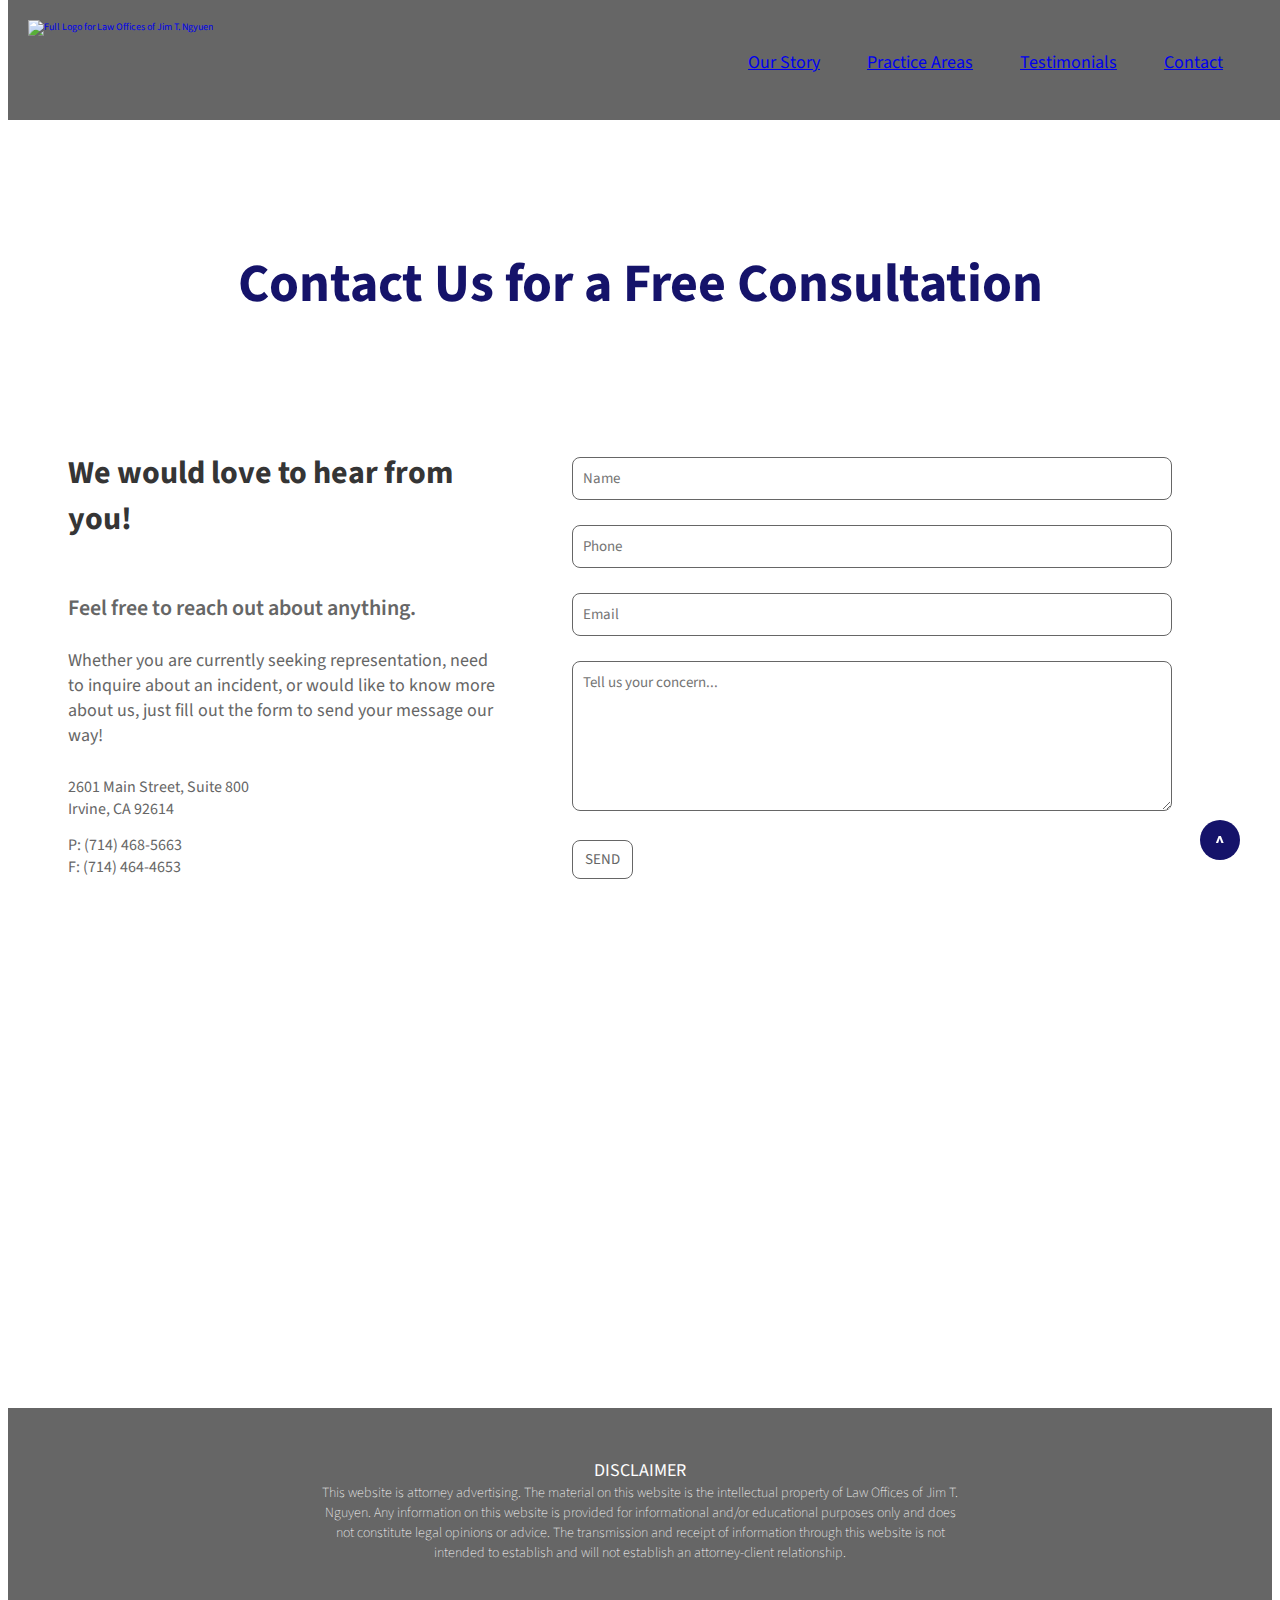
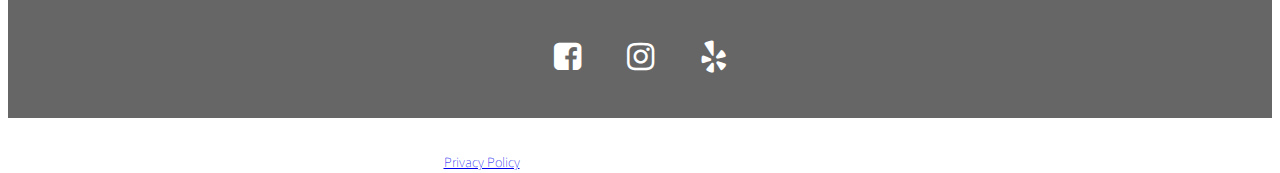
==== contact.html @ 75dcc0a6 "contact form" ====
<!DOCTYPE html>
  <html>
    <head>
      <title>Law Offices of Jim T. Ngyuen</title>
      <meta name="viewport" content="width=device-width, initial-scale=1">
      <link rel="icon" href="images/JTN_L_gray.png" type="image/x-icon"/>
      <!-- Font Awesome -->
      <link href="https://maxcdn.bootstrapcdn.com/font-awesome/4.7.0/css/font-awesome.min.css" rel="stylesheet">
      <!-- Custom Styles -->
      <link rel="stylesheet" href="styles/reset.css">
      <link rel="stylesheet" href="styles/main.css">
      <link href="https://fonts.googleapis.com/css2?family=Source+Sans+Pro&display=swap" rel="stylesheet">
    </head>
    <body>
      <div class="navigation" id="navbar">
        <a href="index.html">
          <img class="logo" src="images/JTN_LH_white.png" alt="Full Logo for Law Offices of Jim T. Ngyuen">
        </a>
        <ul class="navigation_list">
          <li>
            <a href="index.html">Our Story</a>
          </li>
          <li>
            <a href="practiceareas.html">Practice Areas</a>
          </li>
          <li>
            <a href="testimonials.html">Testimonials</a>
          </li>
          <li>
            <a class="current" href="contact.html">Contact</a>
          </li>
        </ul>
      </div>
      <a class="anchor" id="top"></a>
      <section class="contactpage">
        <h1>Contact Us for a Free Consultation</h1>
      </section>
      <a class="anchor" id="contact"></a>
      <section class="contactpage_us">
        <div class="contact_text">
          <h2>We would love to hear from you!</h2>
          <br><p class="feelfree"><b>Feel free to reach out about anything.</p></b>
          <br><p>Whether you are currently seeking representation, need to inquire about an incident, or would like to know more about us, just fill out the form to send your message our way!</p>
          <br><br><p class="address">2601 Main Street, Suite 800</p>
          <p class="address">Irvine, CA 92614</p>
          <br><p class="address">P: (714) 468-5663</p>
          <p class="address">F: (714) 464-4653<p>
        </div>
        <div class="contactpage_form">
          <form action="https://getform.io/f/a17aed04-f0c9-4bd0-a426-def00e4aacbf" method="POST" accept-charset="UTF-8">
            <input type="text" placeholder="Name">
            <input type="text" placeholder="Phone">
            <input type="text" placeholder="Email">
            <textarea id="subject" placeholder="Tell us your concern..." style="height: 150px"></textarea>
            <br>
            <button type="submit" name="submit">SEND</button>
          </form>
        </div>
      </section>
      <section class="map">
        <iframe src="https://www.google.com/maps/embed?pb=!1m14!1m8!1m3!1d6640.068447036827!2d-117.840805!3d33.682178!3m2!1i1024!2i768!4f13.1!3m3!1m2!1s0x80dcde8505602ed7%3A0xfc1e0f14ed1f7e09!2s2601%20Main%20St%20%23800%2C%20Irvine%2C%20CA%2092614%2C%20USA!5e0!3m2!1sen!2sin!4v1590711852621!5m2!1sen!2sin" width="100%" height="380" frameborder="0" style="border:0;" allowfullscreen="" aria-hidden="false" tabindex="0"></iframe>
      </section>
      <a href="#top">
        <button id="myBtn">^</button>
        <script src="styles/button.js"></script>
      </a>
      <script src="styles/button.js"></script>
    </body>
    <footer>
      <div class="disclaimer">
        <p>DISCLAIMER</p>
        <h3>This website is attorney advertising. The material on this website is the intellectual property of Law Offices of Jim T. Nguyen. Any information on this website is provided for informational and/or educational purposes only and does not constitute legal opinions or advice. The transmission and receipt of information through this website is not intended to establish and will not establish an attorney-client relationship.</h3>
      </div>
      <div class="social_links">
        <ul class="social_media">
          <li>
            <a href="https://m.facebook.com/jtnguyenlaw/" target="_blank">
              <i class="fa fa-facebook-square" aria-hidden="true"></i>
            </a>
          </li>
          <li>
            <a href="https://www.instagram.com/jtnguyenlaw/">
              <i class="fa fa-instagram" aria-hidden="true"></i>
            </a>
          </li>
          <li>
            <a href="https://yelp.to/qTKq/3lrticKWHU" target="_blank">
              <i class="fa fa-yelp" aria-hidden="true"></i>
            </a>
          </li>
        </ul>
      </div>
      <div class="copyright">
        <h3><a href="ppolicy.html">Privacy Policy</a>&nbsp; &nbsp; &nbsp; &nbsp; &nbsp; &nbsp;|&nbsp; &nbsp; &nbsp; &nbsp; &nbsp; &nbsp; © 2020 Jessica Cheng. &nbsp; &nbsp; All rights reserved.</h3>
      </div>
    </footer>
  </html>
---- styles/main.css ----
html {
  font-size: 10px;
  scroll-behavior: smooth;
}

body {
  background-color: #FFFFFF;
  font-family: "Source Sans Pro", sans-serif;
}

main {
  justify-content: center;
  line-height: normal;
  margin: 0 auto;
  max-width: 1300px;
}

footer {
  background-color: #666666;
  bottom: 0;
  color: #FFFFFF;
  height: 260px;
  padding-top: 50px;
  text-align: center;
  width: 100%;
}

h1 {
  color: #15136A;
  font-size: 5.4rem;
  font-weight: bolder;
  text-align: center;
}

h2 {
  color: #353535;
  font-size: 3.2rem;
  text-align: left;
}

h3 {
  color: #FFFFFF;
  font-size: 1.4rem;
  font-weight: 100;
  line-height: 2rem;
  margin: 0 auto;
  width: 650px;
}

h4 {
  color: #353535;
  font-size: 2.2rem;
  text-align: left;
}

p {
  color: #666666;
  font-size: 1.8rem;
  line-height: normal;
  margin: 0 auto;
  max-width: 700px;
}
footer p, .contact_info p {
  color: #FFFFFF;
}

b {
  font-weight: 600;
}

i {
  font-style: italic;
}

.navigation {
  background-color: #666666;
  height: 80px;
  padding: 20px;
  position: fixed;
  top: 0;
  text-align: center;
  width: 100%;
}
.logo {
  float: left;
  height: 80px;
}
.navigation_list {
  float: right;
  height: 20px;
  list-style-type: none;
  margin-top: 30px;
  width: 600px;
}

.navigation li {
  display: inline-block;
  font-size: 1.8rem;
  padding-right: 45px;
}

#navbar {
  position: fixed;
  top: 0;
  width: 100%;
  transition: top 0.3s;
}

.hero {
  background-image: url("../images/bookandpen.jpg");
  background-size: cover;
  background-repeat: no-repeat;
  background-size: cover;
  background-position: center center;
  margin-top: 120px;
  padding: 90px 0px;
  width: 100%;
}

.hero_text {
  background-color: rgba(255, 255, 255, 0.5);
  padding: 40px;
}
.hero_text h2 {
  text-align: center;
}

.button {
  background-color: #15136A;
  border: .1px solid #15136A;
  border-radius: 40px;
  color: #FFFFFF;
  cursor: pointer;
  display: flex;
  outline: none;
  padding: 12px 18px;
  text-align: center;
  text-decoration: none;
  font-size: 18px;
  margin: 0 auto;
}

.button:hover {
  background-color: #666666;
  border: .1px solid #FFFFFF;
}

.our_story {
  padding: 100px;
}
.osc {
  display: grid;
  grid-template-columns: 1fr 1.6fr;
  grid-column-gap: 80px;
  padding: 100px 0px;
}
.osc_image img {
  height: 280px;
}

.contact_us {
  background-color: #666666;
  display: grid;
  grid-template-columns: 3fr 1fr;
}

.contact_form {
  margin: 0 auto;
  padding: 50px;
  width: 700px;
}
.contact_form h2 {
  font-size: 3.55rem;
  color: #FFFFFF;
  padding: 20px 0px;
  text-transform: uppercase;
}

.contact_info  {
  padding: 200px 0px;
  width: 300px;
}
.contact_info h4 {
  color: #FFFFFF;
}

a.anchor {
    display: block;
    position: relative;
    top: -120px;
    visibility: hidden;
}

input[type=text], textarea {
  width: 600px;
  font-family: "Source Sans Pro";
  font-size: 15px;
  padding: 10px;
  border: 1px solid #666666;
  border-radius: 8px;
  box-sizing: border-box;
  margin-top: 10px;
  margin-bottom: 15px;
  outline: none;
  resize: vertical;
}

input[id=phone], input[id=email] {
  width: 290px;
  margin-right: 20px;
}

button[type=submit] {
  background-color: #FFFFFF;
  font-family: "Source Sans Pro";
  font-size: 15px;
  color: #666666;
  margin-top: 10px;
  margin-bottom: 15px;
  padding: 8px 12px;
  border: .1px solid #666666;
  border-radius: 8px;
  cursor: pointer;
  outline: none;
}

button[type=submit]:hover {
  background-color: #666666;
  color: #FFFFFF;
  border: .1px solid #FFFFFF;
}

.social_media {
  color: #FFFFFF;
  list-style-type: none;
  padding: 20px;
  font-size: 3.2rem;
}

.social_media i {
  color: #FFFFFF;
}

.social_media li {
  display: inline-block;
  padding: 20px;
}

#myBtn {
  background-color: #15136A;
  border: none;
  border-radius: 50%;
  bottom: 40px;
  color: #FFFFFF;
  float: right;
  font-family: "Source Sans Pro";
  font-size: 18px;
  font-weight: bold;
  height: 40px;
  padding: 10px;
  position: fixed;
  right: 40px;
  width: 40px;
  outline: none;
}
#myBtn:hover {
  background-color: #666666;
  border: .1px solid #FFFFFF;
  color: #FFFFFF;
}

@media screen and (max-width: 767px) {
  footer {
    height: 340px;
  }

  h1 {
    font-size: 3.8rem;
  }

  h2 {
    font-size: 2.6rem;
  }

  h3 {
    font-size: 1.2rem;
  }

  p {
    font-size: 1.6rem;
  }

  .navigation {
    height: 110px;
    justify-content: center;
    margin: 0 auto;
    padding: 20px 0px 0px 0px;
    padding-bottom: 10px;
    width: 100%;
  }
  .logo {
    float: none;
    height: 50px;
    margin: 0 auto;
  }
  .navigation_list {
    float: none;
    justify-content: center;
    margin: 0 auto;
    margin-top: 0px;
    padding-bottom: 20px;
    width: 100%;
  }
  .navigation li {
    font-size: 1.3rem;
    padding: 10px 25px;
  }

  .hero {
    margin-top: 140px;
    padding: 0px;
    width: 100%;
  }
  .hero-text {
    padding-top: 60px;
    width: 100%;
  }
  .button {
    font-size: 1.4rem;
  }

  .our_story {
    padding: 60px 25px;
  }

  .osc {
    display: grid;
    grid-template-columns: auto;
    justify-content: center;
    margin: 0 auto;
    padding: 60px 0px;
  }
  .osc_image {
    margin: 0 auto;
  }
  .osc_image img {
    height: 242px;
    padding-bottom: 60px;
  }

  .osc_text {
    margin: 0 auto;
    width: 90%;
  }

  .contact_us {
    grid-template-columns: auto;
  }
  .contact_form {
    margin: 0 auto;
    padding: 20px;
    width: 85%;
  }
  .contact_form h2 {
    font-size: 3.2rem;
    text-align: center;
  }
  .contact_info {
    padding: 20px;
    padding-bottom: 40px;
    margin: 0 auto;
    width: 190px;
  }
  input[type=text], input[id=phone], input[id=email], textarea {
    width: 100%;
    margin-right: 0px;
    margin-top: 5px;
    margin-bottom: 5px;
  }

  .disclaimer h3 {
    max-width: 300px;
  }
  .copyright h3 {
    max-width: 250px;
  }
  #myBtn {
  bottom: 20px;
  right: 20px;
  }

  a.anchor {
    top: -140px;
  }
}

@media screen and (min-width: 768px) and (max-width: 1024px) {
  .navigation {
    height: 140px;
    justify-content: center;
    margin: 0 auto;
    padding: 20px 0px 0px 0px;
    padding-bottom: 10px;
    width: 100%;
  }
  .logo {
    float: none;
    margin: 0 auto;
  }
  .navigation_list {
    float: none;
    justify-content: center;
    margin: 0 auto;
    margin-top: 0px;
    padding-bottom: 20px;
    width: 100%;
  }
  .navigation li {
    font-size: 1.6rem;
    padding: 20px 25px;
  }

  .hero {
    margin-top: 170px;
    padding: 0px;
    width: 100%;
  }
  .hero-text {
    padding-top: 60px;
    width: 100%;
  }
  .our_story {
    padding: 60px 40px 0px 40px;
  }

  .osc {
    grid-template-columns: auto;
    justify-content: center;
    margin: 0 auto;
  }
  .osc_image img {
    height: inherit;
    width: 100%;
  }
  .osc_text {
    padding-top: 40px;
  }

  .contact_us {
    grid-template-columns: auto;
  }
  .contact_form {
    margin: 0 auto;
    padding: 20px;
    width: 85%;
  }
  .contact_form h2 {
    font-size: 3.2rem;
    text-align: center;
  }
  .contact_info {
    padding: 20px;
    padding-bottom: 40px;
    margin: 0 auto;
    width: 220px;
  }
  input[type=text], input[id=phone], input[id=email], textarea {
    width: 100%;
    margin-right: 0px;
    margin-top: 5px;
    margin-bottom: 5px;
  }
}

/* Practice Areas */

.practice_areas {
  margin-top: 120px;
  padding: 90px 0px 50px 0px;
}

.pa_body {
  max-width: 1000px;
  margin: 0 auto;
  margin-bottom: 100px;
}

.pa_image img {
  width: 400px;
}

.pa_text {
  margin: 0 auto;
}

.pa_row {
  align-items: center;
  display: grid;
  grid-template-columns: 1fr 1.6fr;
  grid-column-gap: 80px;
  padding: 80px 25px;
}

@media screen and (max-width: 767px) {
  .practice_areas{
    padding: 90px 25px 40px 25px;
  }
  .pa_row {
    grid-template-columns: auto;
    padding: 40px 25px
  }
  .pa_image {
    margin: 0 auto;
  }
  .pa_image img {
    width: 100%;
  }
  .pa_text {
    padding-top: 20px;
  }
}

@media screen and (min-width: 768px) and (max-width: 1024px) {
    .pa_image img {
      width: 300px;
    }
    .pa_row {
      grid-column-gap: 40px;
      padding: 40px 25px;
    }
}

/* Testimonials */

.testimonials {
  line-height: normal;
  margin-top: 120px;
  padding: 90px 0px;
  width: 100%;
}

.review, .review_color {
  margin: 0 auto;
  width: 100%;
  padding: 50px 0px;
}

.review_color {
  width: 100%;
  background-color: #F6F6F6;
}

.review p, .review_color p {
  font-style: italic;
  line-height: 3;
  margin: 0 auto;
  max-width: 900px;
}

.review h4, .review_color h4 {
  margin: 0 auto;
  max-width: 900px;
}

.review_color h4 {
  color: #15136A;
}

@media screen and (max-width: 767px) {
  .review, .review_color {
    padding: 30px 0px;
  }
  .review h4, .review_color h4 {
    font-size: 1.6rem;
    padding: 0px 15px;
  }
  .review p, .review_color p {
    font-size: 1.4rem;
    padding: 0px 15px;
  }
}

/* Privacy Policy */

.dpp {
  margin: 0 auto;
  margin-top: 120px;
  padding: 90px;
  max-width: 900px;
}

.dpp p {
  max-width: 900px;
}

.dpp h2 {
  margin: 0;
}

.dpp_disclaimer, .privacypolicies {
  margin: 0 auto;
  padding-top: 80px;
}

@media screen and (max-width: 767px) {
  .dpp {
    padding: 90px 25px;
  }
}

/* Contact Page */

.contactpage {
  line-height: normal;
  margin-top: 120px;
  padding-top: 90px;
}

.contactpage h2 {
  text-align: center;
}

.contactpage_us {
  display: grid;
  grid-template-columns: 1fr 1fr;
  grid-gap: 10px;
  margin: 40px 0px 80px 0px;
  background-color: #FFFFFF;
  align-items: baseline;
}

.contactpage_form {
  margin: 0 auto;
  padding-bottom: 50px;
  width: 700px;
}
.contactpage_form h2 {
  font-size: 3.55rem;
  color: #FFFFFF;
  padding: 20px 0px;
  text-transform: uppercase;
}
.contact_text {
  padding: 60px;
}

.feelfree {
  font-size: 2.2rem;
  padding: 10px 0px;
}

.address {
  font-size: 1.6rem;
}

@media screen and (max-width: 767px) {
  .contactpage_us {
    grid-template-columns: auto;
  }
  .contactpage_form {
    margin: 0 auto;
    padding: 20px;
    width: 90%;
  }
  .contactpage_form h2 {
    font-size: 3.2rem;
    text-align: center;
  }
  .contact_text {
    padding: 20px;
  }
  .contact_text h2 {
    font-size: 2.4rem;
  }
  .feelfree {
    font-size: 2.0rem;
  }
  .address {
    font-size: 1.4rem;
  }
}
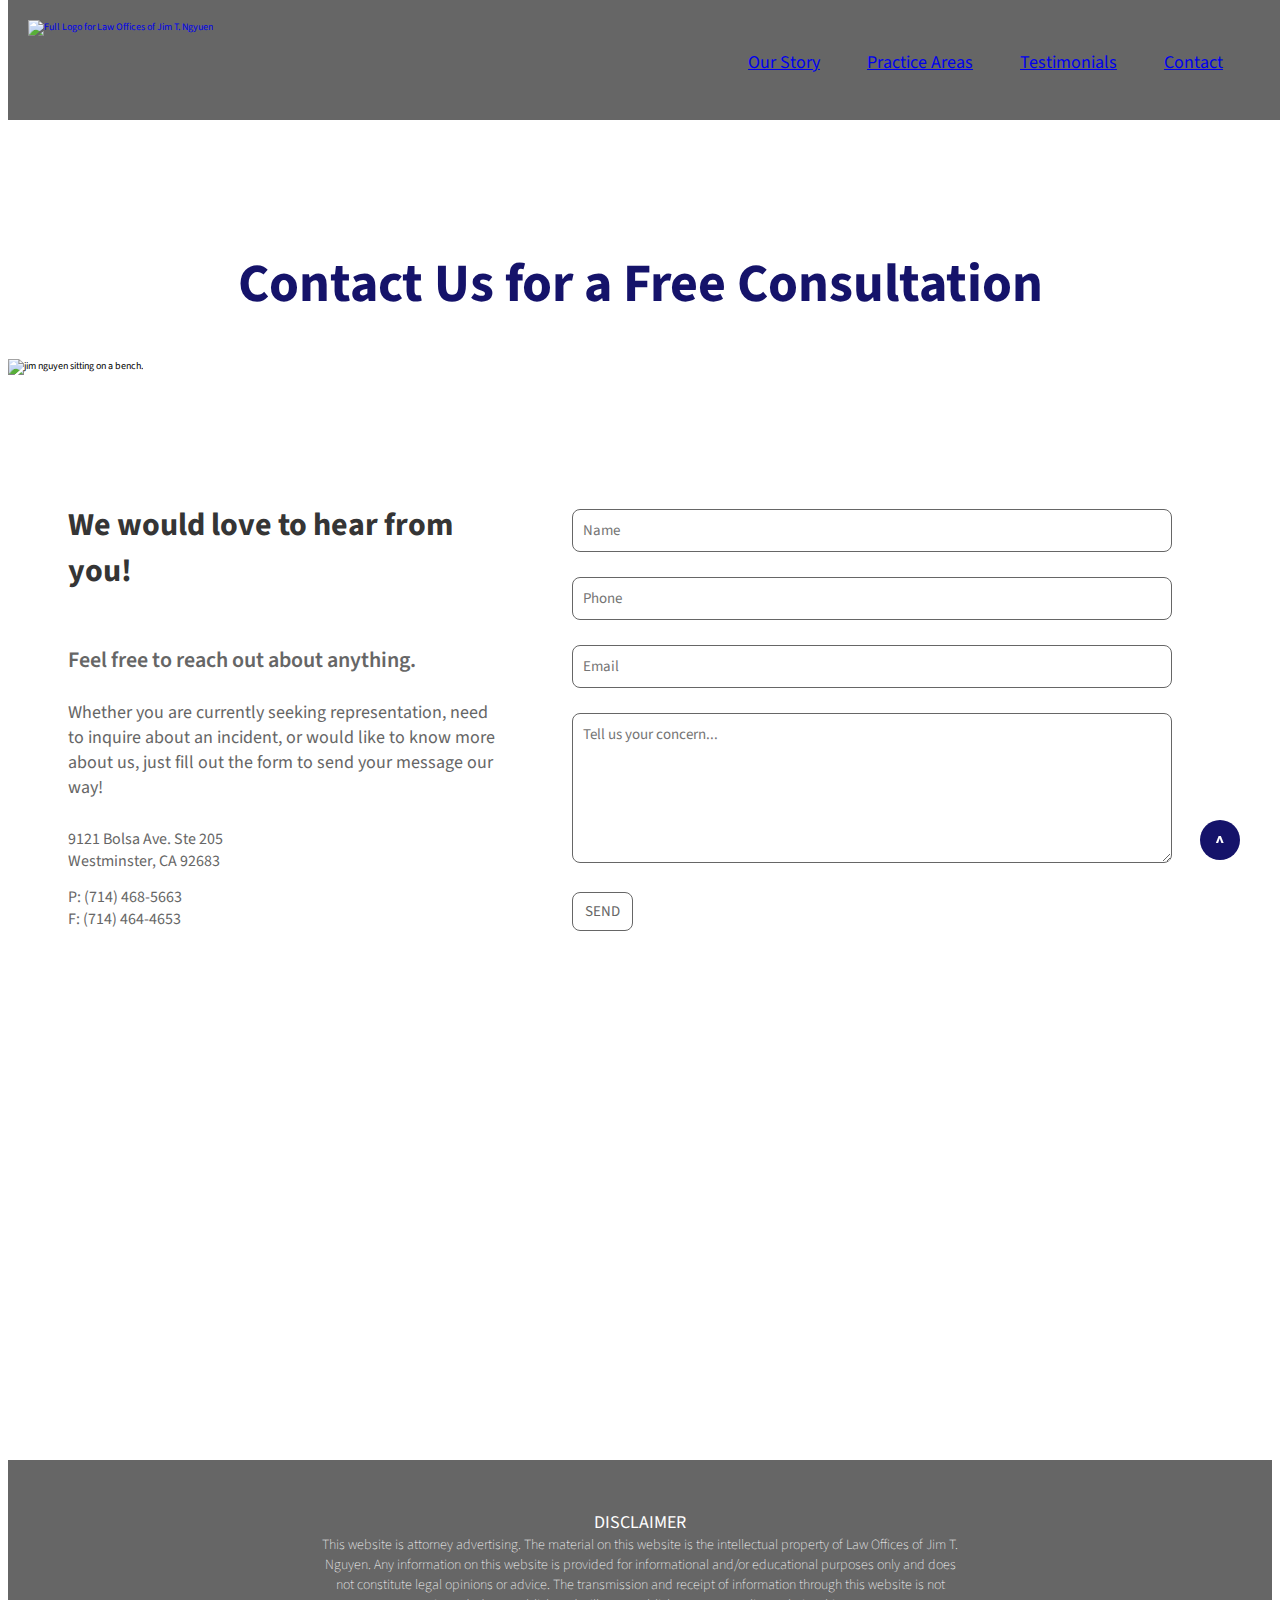
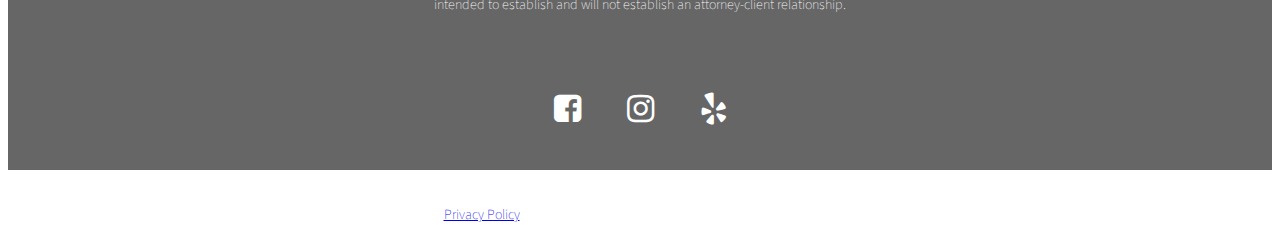
==== commit a345d33e: "updated address and maps" ====
--- a/contact.html
+++ b/contact.html
@@ -34,6 +34,9 @@
       <a class="anchor" id="top"></a>
       <section class="contactpage">
         <h1>Contact Us for a Free Consultation</h1>
+        <div class="contact_picture">
+          <img src="images/jim_sit.jpg" alt="jim nguyen sitting on a bench.">
+        </div>
       </section>
       <a class="anchor" id="contact"></a>
       <section class="contactpage_us">
@@ -41,24 +44,24 @@
           <h2>We would love to hear from you!</h2>
           <br><p class="feelfree"><b>Feel free to reach out about anything.</p></b>
           <br><p>Whether you are currently seeking representation, need to inquire about an incident, or would like to know more about us, just fill out the form to send your message our way!</p>
-          <br><br><p class="address">2601 Main Street, Suite 800</p>
-          <p class="address">Irvine, CA 92614</p>
+          <br><br><p class="address">9121 Bolsa Ave. Ste 205</p>
+          <p class="address">Westminster, CA 92683</p>
           <br><p class="address">P: (714) 468-5663</p>
           <p class="address">F: (714) 464-4653<p>
         </div>
         <div class="contactpage_form">
           <form action="https://getform.io/f/a17aed04-f0c9-4bd0-a426-def00e4aacbf" method="POST" accept-charset="UTF-8">
-            <input type="text" placeholder="Name">
-            <input type="text" placeholder="Phone">
-            <input type="text" placeholder="Email">
-            <textarea id="subject" placeholder="Tell us your concern..." style="height: 150px"></textarea>
+            <input type="text" name="name" placeholder="Name">
+            <input type="text" name="phone" placeholder="Phone">
+            <input type="text" name="email" placeholder="Email">
+            <textarea name="message" placeholder="Tell us your concern..." style="height: 150px"></textarea>
             <br>
             <button type="submit" name="submit">SEND</button>
           </form>
         </div>
       </section>
       <section class="map">
-        <iframe src="https://www.google.com/maps/embed?pb=!1m14!1m8!1m3!1d6640.068447036827!2d-117.840805!3d33.682178!3m2!1i1024!2i768!4f13.1!3m3!1m2!1s0x80dcde8505602ed7%3A0xfc1e0f14ed1f7e09!2s2601%20Main%20St%20%23800%2C%20Irvine%2C%20CA%2092614%2C%20USA!5e0!3m2!1sen!2sin!4v1590711852621!5m2!1sen!2sin" width="100%" height="380" frameborder="0" style="border:0;" allowfullscreen="" aria-hidden="false" tabindex="0"></iframe>
+        <iframe src="https://www.google.com/maps/embed?pb=!1m18!1m12!1m3!1d3317.597769376911!2d-117.97216478479307!3d33.74521578069061!2m3!1f0!2f0!3f0!3m2!1i1024!2i768!4f13.1!3m3!1m2!1s0x80dd27b5618bd879%3A0xb2abaa807195853d!2s9121%20Bolsa%20Ave%20%23205%2C%20Westminster%2C%20CA%2092683!5e0!3m2!1sen!2sus!4v1632352676701!5m2!1sen!2sus" width="100%" height="380" frameborder="0" style="border:0;" allowfullscreen="" aria-hidden="false" tabindex="0"></iframe>
       </section>
       <a href="#top">
         <button id="myBtn">^</button>
@@ -79,7 +82,7 @@
             </a>
           </li>
           <li>
-            <a href="https://www.instagram.com/jtnguyenlaw/">
+            <a href="https://www.instagram.com/jtnguyenlaw/" target="blank">
               <i class="fa fa-instagram" aria-hidden="true"></i>
             </a>
           </li>
